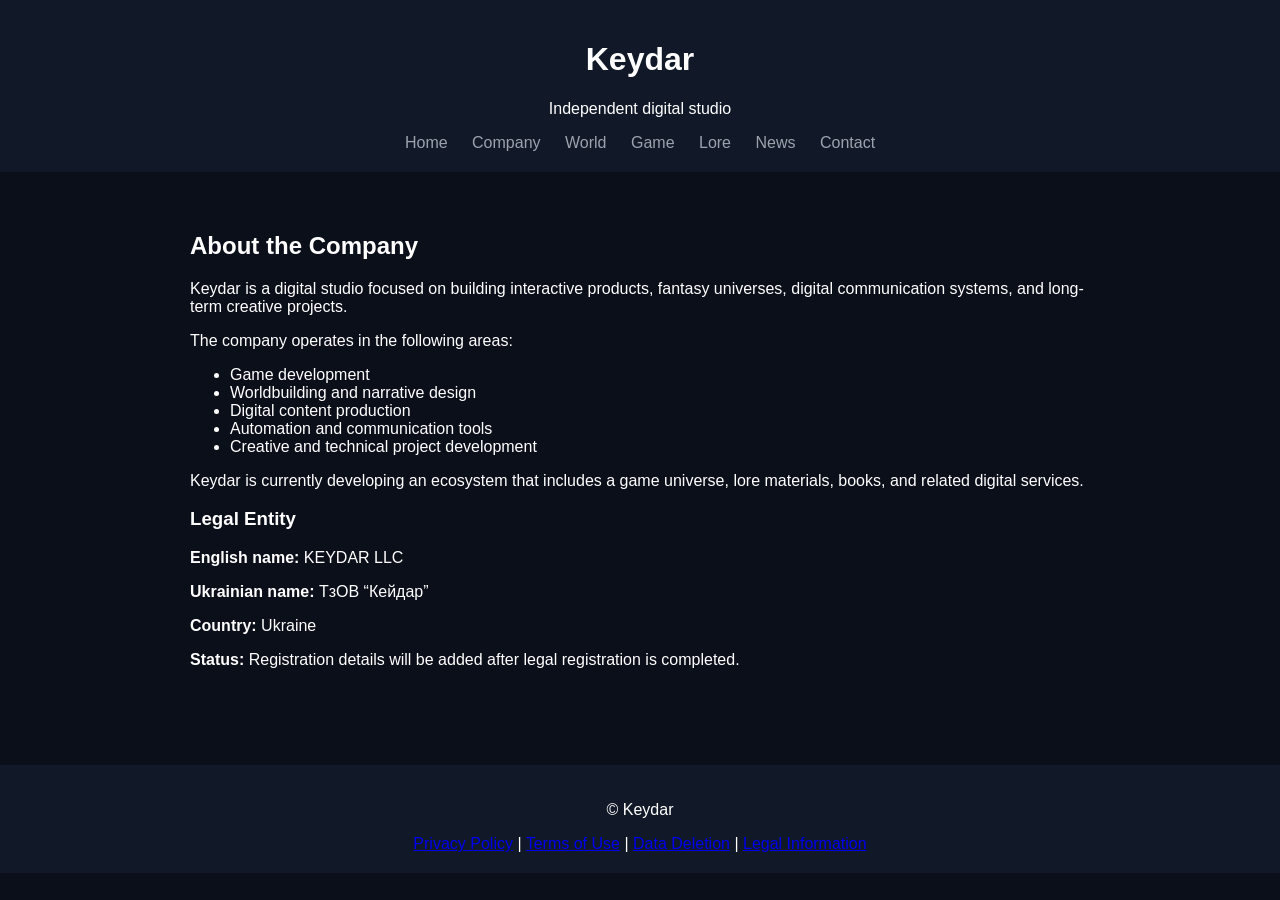
==== company.html @ dd7acaf7 "Create company.html File created with default code" ====
<!DOCTYPE html>
<html lang="en">
<head>
  <title>Company | Keydar</title>
  <meta charset="UTF-8">
  <meta name="viewport" content="width=device-width, initial-scale=1.0">
  <meta name="description" content="Information about Keydar and its business activities.">

  <!-- Meta verification -->
  <meta name="facebook-domain-verification" content="0sout8etpsja2fd0kh8x1mv5gqb30a" />

  <link rel="stylesheet" href="/css/style.css">
</head>
<body>

  <header>
    <h1>Keydar</h1>
    <p class="tagline">Independent digital studio</p>
    <nav>
      <a href="/">Home</a>
      <a href="/company.html">Company</a>
      <a href="/world.html">World</a>
      <a href="/game.html">Game</a>
      <a href="/lore.html">Lore</a>
      <a href="/news.html">News</a>
      <a href="/contact.html">Contact</a>
    </nav>
  </header>

  <main>
    <h2>About the Company</h2>

    <p>
      Keydar is a digital studio focused on building interactive products, fantasy universes,
      digital communication systems, and long-term creative projects.
    </p>

    <p>
      The company operates in the following areas:
    </p>

    <ul>
      <li>Game development</li>
      <li>Worldbuilding and narrative design</li>
      <li>Digital content production</li>
      <li>Automation and communication tools</li>
      <li>Creative and technical project development</li>
    </ul>

    <p>
      Keydar is currently developing an ecosystem that includes a game universe,
      lore materials, books, and related digital services.
    </p>

    <h3>Legal Entity</h3>

    <p><strong>English name:</strong> KEYDAR LLC</p>
    <p><strong>Ukrainian name:</strong> ТзОВ “Кейдар”</p>
    <p><strong>Country:</strong> Ukraine</p>
    <p><strong>Status:</strong> Registration details will be added after legal registration is completed.</p>
  </main>

  <footer>
    <p>© Keydar</p>
    <a href="/privacy.html">Privacy Policy</a> |
    <a href="/terms.html">Terms of Use</a> |
    <a href="/data-deletion.html">Data Deletion</a> |
    <a href="/legal.html">Legal Information</a>
  </footer>

</body>
</html>
---- css/style.css ----
body {
  margin: 0;
  font-family: Arial, sans-serif;
  background: #0b0f1a;
  color: #ffffff;
}

header {
  background: #111827;
  padding: 20px;
  text-align: center;
}

nav a {
  margin: 0 10px;
  color: #9ca3af;
  text-decoration: none;
}

nav a:hover {
  color: #ffffff;
}

main {
  padding: 40px;
  max-width: 900px;
  margin: auto;
}

footer {
  background: #111827;
  text-align: center;
  padding: 20px;
  margin-top: 40px;
}
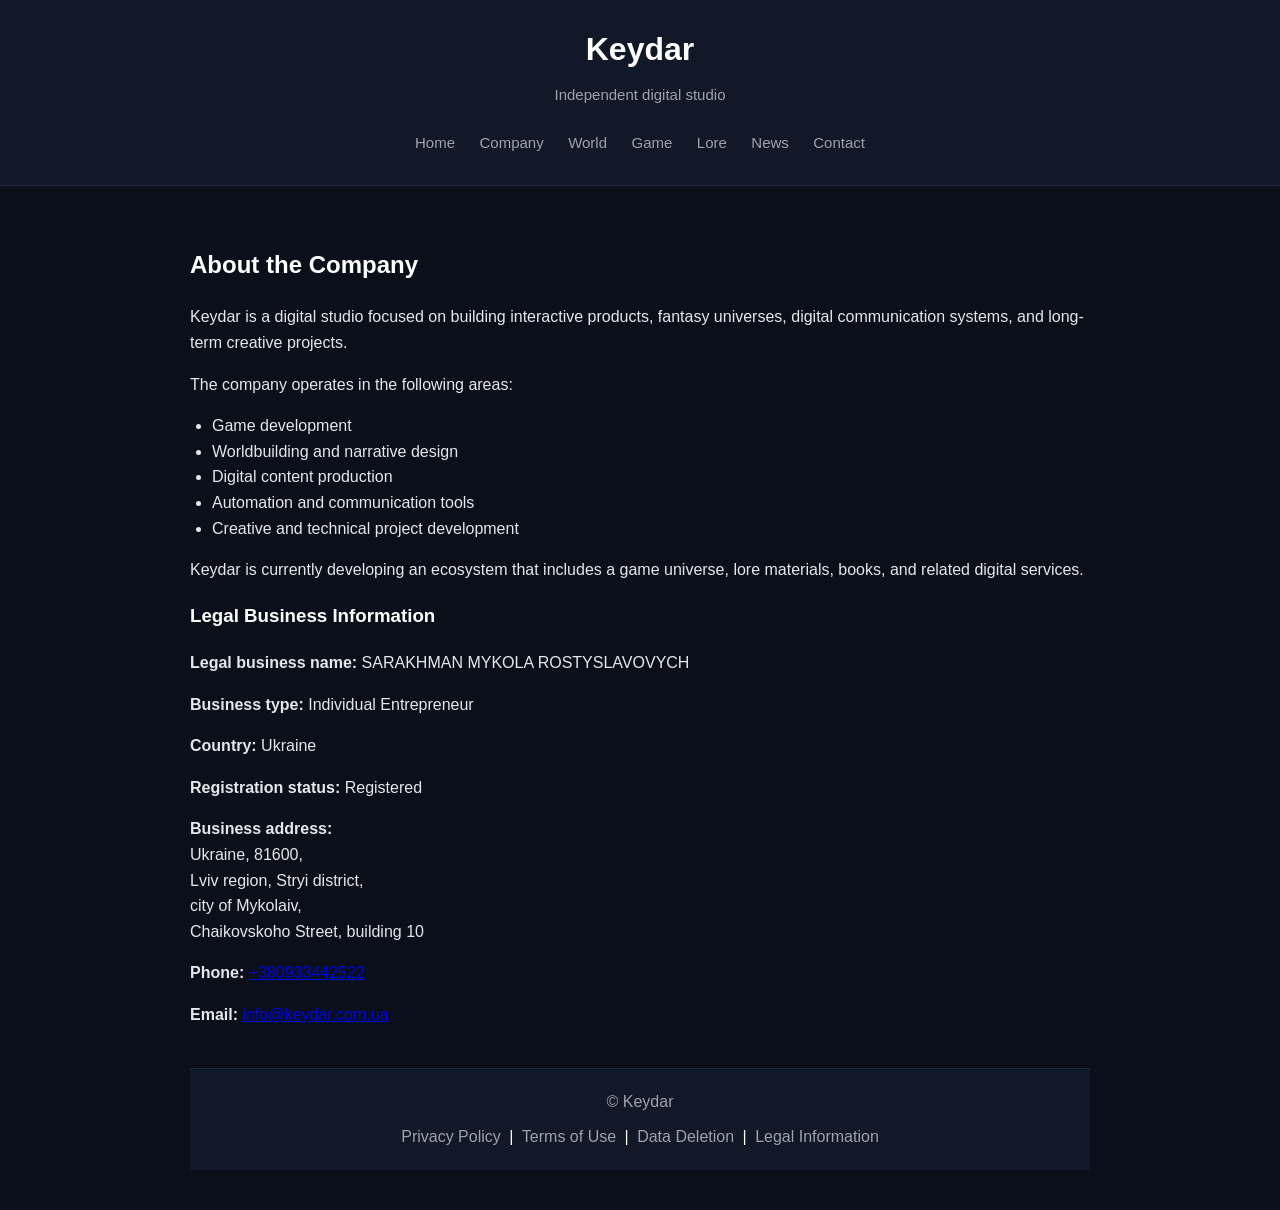
==== commit 0f7feafd: "Update company.html refactoring for FOP" ====
--- a/company.html
+++ b/company.html
@@ -52,13 +52,45 @@
       lore materials, books, and related digital services.
     </p>
 
-    <h3>Legal Entity</h3>
+    <h3>Legal Business Information</h3>
 
-    <p><strong>English name:</strong> KEYDAR LLC</p>
-    <p><strong>Ukrainian name:</strong> ТзОВ “Кейдар”</p>
-    <p><strong>Country:</strong> Ukraine</p>
-    <p><strong>Status:</strong> Registration details will be added after legal registration is completed.</p>
-  </main>
+<p>
+<strong>Legal business name:</strong>
+SARAKHMAN MYKOLA ROSTYSLAVOVYCH
+</p>
+
+<p>
+<strong>Business type:</strong>
+Individual Entrepreneur
+</p>
+
+<p>
+<strong>Country:</strong>
+Ukraine
+</p>
+
+<p>
+<strong>Registration status:</strong>
+Registered
+</p>
+
+<p>
+<strong>Business address:</strong><br>
+Ukraine, 81600,<br>
+Lviv region, Stryi district,<br>
+city of Mykolaiv,<br>
+Chaikovskoho Street, building 10
+</p>
+
+<p>
+<strong>Phone:</strong>
+<a href="tel:+380933442522">+380933442522</a>
+</p>
+
+<p>
+<strong>Email:</strong>
+<a href="mailto:info@keydar.com.ua">info@keydar.com.ua</a>
+</p>
 
   <footer>
     <p>© Keydar</p>
--- a/css/style.css
+++ b/css/style.css
@@ -3,18 +3,37 @@
   font-family: Arial, sans-serif;
   background: #0b0f1a;
   color: #ffffff;
+  line-height: 1.6;
 }
 
 header {
   background: #111827;
-  padding: 20px;
+  padding: 24px 20px;
   text-align: center;
+  border-bottom: 1px solid #1f2937;
+}
+
+header h1 {
+  margin: 0;
+  font-size: 32px;
+}
+
+.tagline {
+  margin: 8px 0 18px;
+  color: #9ca3af;
+  font-size: 15px;
+}
+
+nav {
+  margin-top: 10px;
 }
 
 nav a {
-  margin: 0 10px;
+  display: inline-block;
+  margin: 6px 10px;
   color: #9ca3af;
   text-decoration: none;
+  font-size: 15px;
 }
 
 nav a:hover {
@@ -22,9 +41,21 @@
 }
 
 main {
-  padding: 40px;
+  padding: 40px 20px;
   max-width: 900px;
   margin: auto;
+}
+
+h2, h3 {
+  color: #ffffff;
+}
+
+p, li {
+  color: #e5e7eb;
+}
+
+ul {
+  padding-left: 22px;
 }
 
 footer {
@@ -32,4 +63,20 @@
   text-align: center;
   padding: 20px;
   margin-top: 40px;
+  border-top: 1px solid #1f2937;
 }
+
+footer p {
+  margin: 0 0 10px;
+  color: #9ca3af;
+}
+
+footer a {
+  color: #9ca3af;
+  text-decoration: none;
+  margin: 0 4px;
+}
+
+footer a:hover {
+  color: #ffffff;
+}
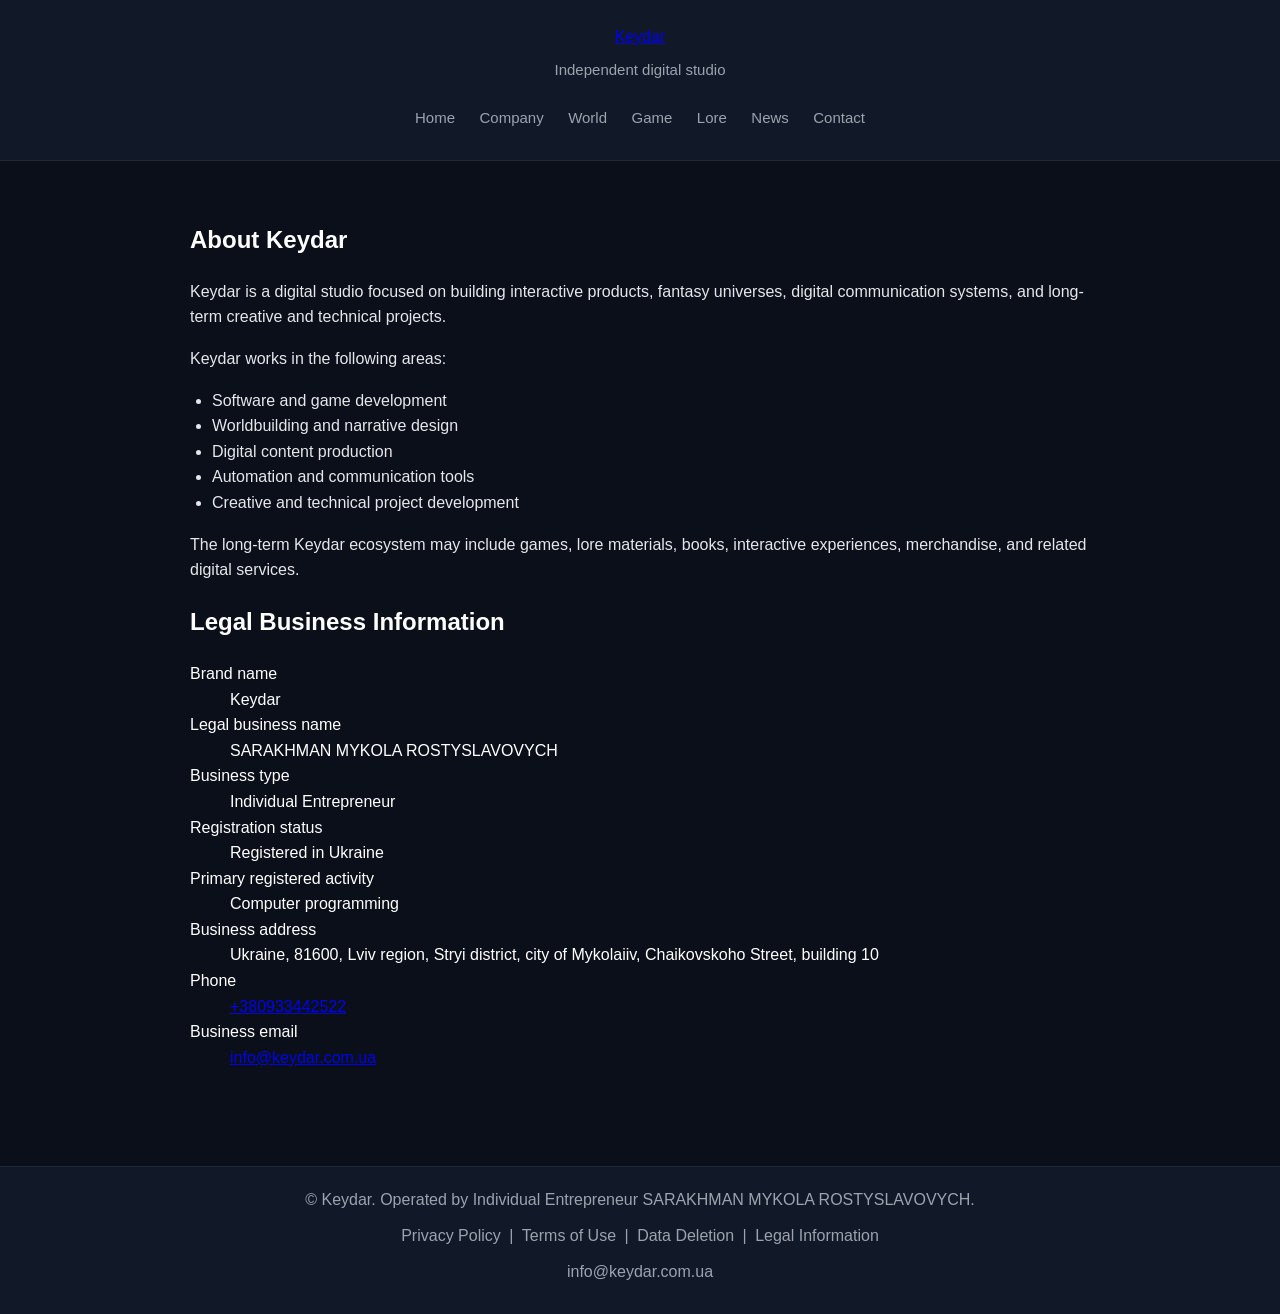
==== commit f44b1393: "Update company.html Update company page for Keydar sole proprietor" ====
--- a/company.html
+++ b/company.html
@@ -1,103 +1,131 @@
 <!DOCTYPE html>
 <html lang="en">
 <head>
-  <title>Company | Keydar</title>
   <meta charset="UTF-8">
   <meta name="viewport" content="width=device-width, initial-scale=1.0">
-  <meta name="description" content="Information about Keydar and its business activities.">
 
-  <!-- Meta verification -->
-  <meta name="facebook-domain-verification" content="0sout8etpsja2fd0kh8x1mv5gqb30a" />
+  <title>Company | Keydar</title>
+  <meta name="description" content="Information about Keydar, its projects, and the registered individual entrepreneur operating the brand.">
+
+  <!-- Meta domain verification: do not remove -->
+  <meta name="facebook-domain-verification" content="0sout8etpsja2fd0kh8x1mv5gqb30a">
 
   <link rel="stylesheet" href="/css/style.css">
 </head>
 <body>
+  <header>
+    <div class="site-header">
+      <a class="brand" href="/" aria-label="Keydar home">Keydar</a>
+      <p class="tagline">Independent digital studio</p>
 
-  <header>
-    <h1>Keydar</h1>
-    <p class="tagline">Independent digital studio</p>
-    <nav>
-      <a href="/">Home</a>
-      <a href="/company.html">Company</a>
-      <a href="/world.html">World</a>
-      <a href="/game.html">Game</a>
-      <a href="/lore.html">Lore</a>
-      <a href="/news.html">News</a>
-      <a href="/contact.html">Contact</a>
-    </nav>
+      <nav aria-label="Primary navigation">
+        <a href="/">Home</a>
+        <a href="/company.html">Company</a>
+        <a href="/world.html">World</a>
+        <a href="/game.html">Game</a>
+        <a href="/lore.html">Lore</a>
+        <a href="/news.html">News</a>
+        <a href="/contact.html">Contact</a>
+      </nav>
+    </div>
   </header>
 
   <main>
-    <h2>About the Company</h2>
+    <section>
+      <h1>About Keydar</h1>
 
+      <p>
+        Keydar is a digital studio focused on building interactive products,
+        fantasy universes, digital communication systems, and long-term
+        creative and technical projects.
+      </p>
+
+      <p>Keydar works in the following areas:</p>
+
+      <ul>
+        <li>Software and game development</li>
+        <li>Worldbuilding and narrative design</li>
+        <li>Digital content production</li>
+        <li>Automation and communication tools</li>
+        <li>Creative and technical project development</li>
+      </ul>
+
+      <p>
+        The long-term Keydar ecosystem may include games, lore materials,
+        books, interactive experiences, merchandise, and related digital
+        services.
+      </p>
+    </section>
+
+    <section class="business-card" aria-labelledby="legal-business-information">
+      <h2 id="legal-business-information">Legal Business Information</h2>
+
+      <dl class="business-details">
+        <div>
+          <dt>Brand name</dt>
+          <dd>Keydar</dd>
+        </div>
+
+        <div>
+          <dt>Legal business name</dt>
+          <dd>SARAKHMAN MYKOLA ROSTYSLAVOVYCH</dd>
+        </div>
+
+        <div>
+          <dt>Business type</dt>
+          <dd>Individual Entrepreneur</dd>
+        </div>
+
+        <div>
+          <dt>Registration status</dt>
+          <dd>Registered in Ukraine</dd>
+        </div>
+
+        <div>
+          <dt>Primary registered activity</dt>
+          <dd>Computer programming</dd>
+        </div>
+
+        <div>
+          <dt>Business address</dt>
+          <dd>
+            Ukraine, 81600, Lviv region, Stryi district,
+            city of Mykolaiiv, Chaikovskoho Street, building 10
+          </dd>
+        </div>
+
+        <div>
+          <dt>Phone</dt>
+          <dd><a href="tel:+380933442522">+380933442522</a></dd>
+        </div>
+
+        <div>
+          <dt>Business email</dt>
+          <dd><a href="mailto:info@keydar.com.ua">info@keydar.com.ua</a></dd>
+        </div>
+      </dl>
+    </section>
+  </main>
+
+  <footer>
     <p>
-      Keydar is a digital studio focused on building interactive products, fantasy universes,
-      digital communication systems, and long-term creative projects.
+      © Keydar. Operated by
+      Individual Entrepreneur SARAKHMAN MYKOLA ROSTYSLAVOVYCH.
+    </p>
+
+    <p class="footer-links">
+      <a href="/privacy.html">Privacy Policy</a>
+      <span aria-hidden="true">|</span>
+      <a href="/terms.html">Terms of Use</a>
+      <span aria-hidden="true">|</span>
+      <a href="/data-deletion.html">Data Deletion</a>
+      <span aria-hidden="true">|</span>
+      <a href="/legal.html">Legal Information</a>
     </p>
 
     <p>
-      The company operates in the following areas:
+      <a href="mailto:info@keydar.com.ua">info@keydar.com.ua</a>
     </p>
-
-    <ul>
-      <li>Game development</li>
-      <li>Worldbuilding and narrative design</li>
-      <li>Digital content production</li>
-      <li>Automation and communication tools</li>
-      <li>Creative and technical project development</li>
-    </ul>
-
-    <p>
-      Keydar is currently developing an ecosystem that includes a game universe,
-      lore materials, books, and related digital services.
-    </p>
-
-    <h3>Legal Business Information</h3>
-
-<p>
-<strong>Legal business name:</strong>
-SARAKHMAN MYKOLA ROSTYSLAVOVYCH
-</p>
-
-<p>
-<strong>Business type:</strong>
-Individual Entrepreneur
-</p>
-
-<p>
-<strong>Country:</strong>
-Ukraine
-</p>
-
-<p>
-<strong>Registration status:</strong>
-Registered
-</p>
-
-<p>
-<strong>Business address:</strong><br>
-Ukraine, 81600,<br>
-Lviv region, Stryi district,<br>
-city of Mykolaiv,<br>
-Chaikovskoho Street, building 10
-</p>
-
-<p>
-<strong>Phone:</strong>
-<a href="tel:+380933442522">+380933442522</a>
-</p>
-
-<p>
-<strong>Email:</strong>
-<a href="mailto:info@keydar.com.ua">info@keydar.com.ua</a>
-</p>
-
-  <footer>
-    <p>© Keydar</p>
-    <a href="/privacy.html">Privacy Policy</a> |
-    <a href="/terms.html">Terms of Use</a> |
-    <a href="/data-deletion.html">Data Deletion</a> |
-    <a href="/legal.html">Legal Information</a>
   </footer>
 
 </body>
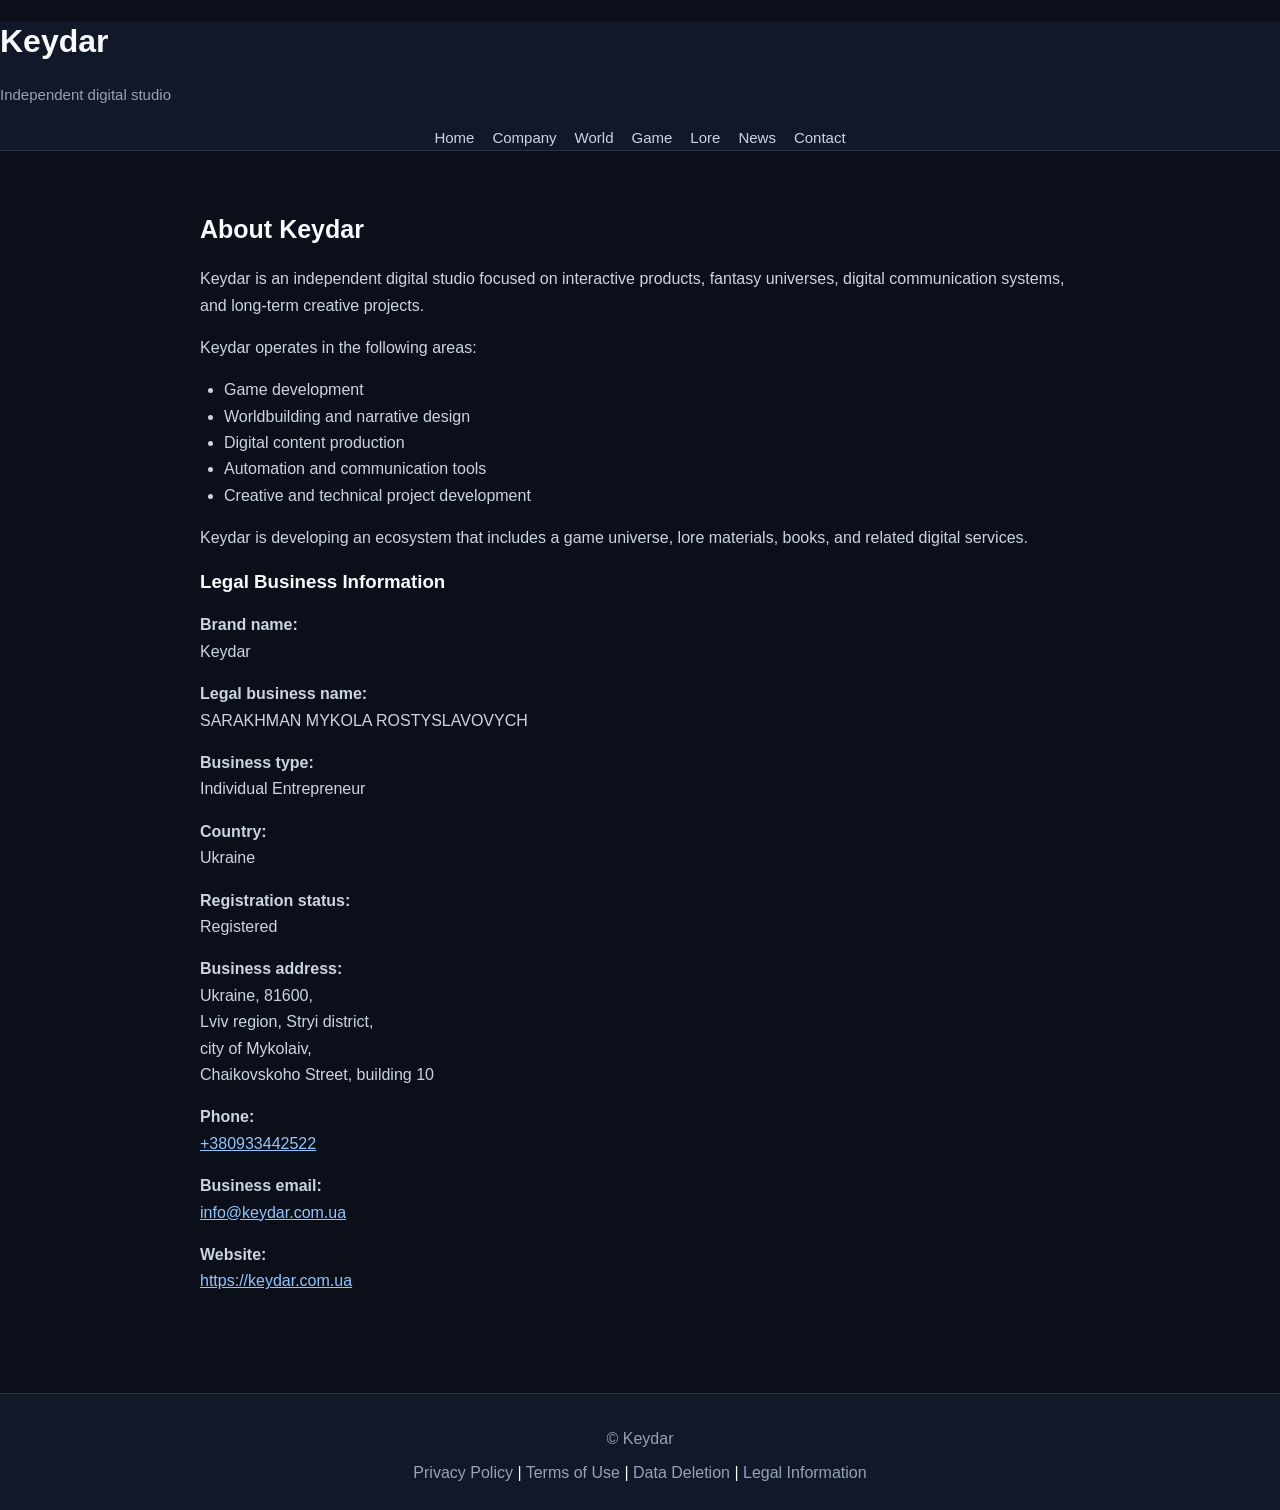
==== commit 7420dd14: "Update company.html Fix company page structure and registered business details" ====
--- a/company.html
+++ b/company.html
@@ -1,132 +1,118 @@
 <!DOCTYPE html>
 <html lang="en">
 <head>
+  <title>About Keydar | Business Information</title>
   <meta charset="UTF-8">
   <meta name="viewport" content="width=device-width, initial-scale=1.0">
+  <meta
+    name="description"
+    content="Information about Keydar, its activities, and the registered business operating the project."
+  >
 
-  <title>Company | Keydar</title>
-  <meta name="description" content="Information about Keydar, its projects, and the registered individual entrepreneur operating the brand.">
-
-  <!-- Meta domain verification: do not remove -->
-  <meta name="facebook-domain-verification" content="0sout8etpsja2fd0kh8x1mv5gqb30a">
+  <!-- Meta domain verification -->
+  <meta
+    name="facebook-domain-verification"
+    content="0sout8etpsja2fd0kh8x1mv5gqb30a"
+  >
 
   <link rel="stylesheet" href="/css/style.css">
 </head>
 <body>
   <header>
-    <div class="site-header">
-      <a class="brand" href="/" aria-label="Keydar home">Keydar</a>
-      <p class="tagline">Independent digital studio</p>
+    <h1>Keydar</h1>
+    <p class="tagline">Independent digital studio</p>
 
-      <nav aria-label="Primary navigation">
-        <a href="/">Home</a>
-        <a href="/company.html">Company</a>
-        <a href="/world.html">World</a>
-        <a href="/game.html">Game</a>
-        <a href="/lore.html">Lore</a>
-        <a href="/news.html">News</a>
-        <a href="/contact.html">Contact</a>
-      </nav>
-    </div>
+    <nav aria-label="Main navigation">
+      <a href="/">Home</a>
+      <a href="/company.html">Company</a>
+      <a href="/world.html">World</a>
+      <a href="/game.html">Game</a>
+      <a href="/lore.html">Lore</a>
+      <a href="/news.html">News</a>
+      <a href="/contact.html">Contact</a>
+    </nav>
   </header>
 
   <main>
-    <section>
-      <h1>About Keydar</h1>
+    <h2>About Keydar</h2>
 
-      <p>
-        Keydar is a digital studio focused on building interactive products,
-        fantasy universes, digital communication systems, and long-term
-        creative and technical projects.
-      </p>
+    <p>
+      Keydar is an independent digital studio focused on interactive products,
+      fantasy universes, digital communication systems, and long-term creative projects.
+    </p>
 
-      <p>Keydar works in the following areas:</p>
+    <p>Keydar operates in the following areas:</p>
 
-      <ul>
-        <li>Software and game development</li>
-        <li>Worldbuilding and narrative design</li>
-        <li>Digital content production</li>
-        <li>Automation and communication tools</li>
-        <li>Creative and technical project development</li>
-      </ul>
+    <ul>
+      <li>Game development</li>
+      <li>Worldbuilding and narrative design</li>
+      <li>Digital content production</li>
+      <li>Automation and communication tools</li>
+      <li>Creative and technical project development</li>
+    </ul>
 
-      <p>
-        The long-term Keydar ecosystem may include games, lore materials,
-        books, interactive experiences, merchandise, and related digital
-        services.
-      </p>
-    </section>
+    <p>
+      Keydar is developing an ecosystem that includes a game universe,
+      lore materials, books, and related digital services.
+    </p>
 
-    <section class="business-card" aria-labelledby="legal-business-information">
-      <h2 id="legal-business-information">Legal Business Information</h2>
+    <h3>Legal Business Information</h3>
 
-      <dl class="business-details">
-        <div>
-          <dt>Brand name</dt>
-          <dd>Keydar</dd>
-        </div>
+    <p>
+      <strong>Brand name:</strong><br>
+      Keydar
+    </p>
 
-        <div>
-          <dt>Legal business name</dt>
-          <dd>SARAKHMAN MYKOLA ROSTYSLAVOVYCH</dd>
-        </div>
+    <p>
+      <strong>Legal business name:</strong><br>
+      SARAKHMAN MYKOLA ROSTYSLAVOVYCH
+    </p>
 
-        <div>
-          <dt>Business type</dt>
-          <dd>Individual Entrepreneur</dd>
-        </div>
+    <p>
+      <strong>Business type:</strong><br>
+      Individual Entrepreneur
+    </p>
 
-        <div>
-          <dt>Registration status</dt>
-          <dd>Registered in Ukraine</dd>
-        </div>
+    <p>
+      <strong>Country:</strong><br>
+      Ukraine
+    </p>
 
-        <div>
-          <dt>Primary registered activity</dt>
-          <dd>Computer programming</dd>
-        </div>
+    <p>
+      <strong>Registration status:</strong><br>
+      Registered
+    </p>
 
-        <div>
-          <dt>Business address</dt>
-          <dd>
-            Ukraine, 81600, Lviv region, Stryi district,
-            city of Mykolaiiv, Chaikovskoho Street, building 10
-          </dd>
-        </div>
+    <p>
+      <strong>Business address:</strong><br>
+      Ukraine, 81600,<br>
+      Lviv region, Stryi district,<br>
+      city of Mykolaiv,<br>
+      Chaikovskoho Street, building 10
+    </p>
 
-        <div>
-          <dt>Phone</dt>
-          <dd><a href="tel:+380933442522">+380933442522</a></dd>
-        </div>
+    <p>
+      <strong>Phone:</strong><br>
+      <a href="tel:+380933442522">+380933442522</a>
+    </p>
 
-        <div>
-          <dt>Business email</dt>
-          <dd><a href="mailto:info@keydar.com.ua">info@keydar.com.ua</a></dd>
-        </div>
-      </dl>
-    </section>
+    <p>
+      <strong>Business email:</strong><br>
+      <a href="mailto:info@keydar.com.ua">info@keydar.com.ua</a>
+    </p>
+
+    <p>
+      <strong>Website:</strong><br>
+      <a href="https://keydar.com.ua">https://keydar.com.ua</a>
+    </p>
   </main>
 
   <footer>
-    <p>
-      © Keydar. Operated by
-      Individual Entrepreneur SARAKHMAN MYKOLA ROSTYSLAVOVYCH.
-    </p>
-
-    <p class="footer-links">
-      <a href="/privacy.html">Privacy Policy</a>
-      <span aria-hidden="true">|</span>
-      <a href="/terms.html">Terms of Use</a>
-      <span aria-hidden="true">|</span>
-      <a href="/data-deletion.html">Data Deletion</a>
-      <span aria-hidden="true">|</span>
-      <a href="/legal.html">Legal Information</a>
-    </p>
-
-    <p>
-      <a href="mailto:info@keydar.com.ua">info@keydar.com.ua</a>
-    </p>
+    <p>© Keydar</p>
+    <a href="/privacy.html">Privacy Policy</a> |
+    <a href="/terms.html">Terms of Use</a> |
+    <a href="/data-deletion.html">Data Deletion</a> |
+    <a href="/legal.html">Legal Information</a>
   </footer>
-
 </body>
 </html>
--- a/css/style.css
+++ b/css/style.css
@@ -1,82 +1,221 @@
+:root {
+  color-scheme: dark;
+  --background: #0b0f1a;
+  --surface: #111827;
+  --surface-soft: #151d2c;
+  --border: #263244;
+  --text: #f8fafc;
+  --text-muted: #cbd5e1;
+  --text-subtle: #94a3b8;
+  --link: #93c5fd;
+  --link-hover: #dbeafe;
+  --max-width: 920px;
+}
+
+* {
+  box-sizing: border-box;
+}
+
+html {
+  scroll-behavior: smooth;
+}
+
 body {
   margin: 0;
-  font-family: Arial, sans-serif;
-  background: #0b0f1a;
-  color: #ffffff;
-  line-height: 1.6;
+  min-height: 100vh;
+  font-family: Arial, Helvetica, sans-serif;
+  background: var(--background);
+  color: var(--text);
+  line-height: 1.65;
+}
+
+a {
+  color: var(--link);
+}
+
+a:hover,
+a:focus-visible {
+  color: var(--link-hover);
 }
 
 header {
-  background: #111827;
+  background: var(--surface);
+  border-bottom: 1px solid var(--border);
+}
+
+.site-header {
+  max-width: var(--max-width);
+  margin: 0 auto;
   padding: 24px 20px;
   text-align: center;
-  border-bottom: 1px solid #1f2937;
-}
-
-header h1 {
-  margin: 0;
-  font-size: 32px;
+}
+
+.brand {
+  display: inline-block;
+  color: var(--text);
+  font-size: 34px;
+  font-weight: 700;
+  line-height: 1.2;
+  text-decoration: none;
 }
 
 .tagline {
   margin: 8px 0 18px;
-  color: #9ca3af;
+  color: var(--text-subtle);
   font-size: 15px;
 }
 
 nav {
-  margin-top: 10px;
+  display: flex;
+  flex-wrap: wrap;
+  justify-content: center;
+  gap: 8px 18px;
 }
 
 nav a {
-  display: inline-block;
-  margin: 6px 10px;
-  color: #9ca3af;
+  color: var(--text-muted);
+  font-size: 15px;
   text-decoration: none;
-  font-size: 15px;
-}
-
-nav a:hover {
-  color: #ffffff;
+}
+
+nav a:hover,
+nav a:focus-visible {
+  color: var(--text);
 }
 
 main {
-  padding: 40px 20px;
-  max-width: 900px;
-  margin: auto;
-}
-
-h2, h3 {
-  color: #ffffff;
-}
-
-p, li {
-  color: #e5e7eb;
+  width: 100%;
+  max-width: var(--max-width);
+  min-height: 48vh;
+  margin: 0 auto;
+  padding: 42px 20px;
+}
+
+section + section,
+article > h2 {
+  margin-top: 32px;
+}
+
+h1,
+h2,
+h3 {
+  color: var(--text);
+  line-height: 1.25;
+}
+
+main h1 {
+  margin-top: 0;
+  font-size: clamp(30px, 5vw, 42px);
+}
+
+main h2 {
+  font-size: 25px;
+}
+
+p,
+li,
+dd {
+  color: var(--text-muted);
 }
 
 ul {
-  padding-left: 22px;
+  padding-left: 24px;
+}
+
+.business-card {
+  margin-top: 30px;
+  padding: 24px;
+  background: var(--surface-soft);
+  border: 1px solid var(--border);
+  border-radius: 12px;
+}
+
+.business-card h2 {
+  margin-top: 0;
+}
+
+.business-details {
+  margin: 0;
+}
+
+.business-details > div {
+  padding: 12px 0;
+  border-bottom: 1px solid var(--border);
+}
+
+.business-details > div:last-child {
+  border-bottom: 0;
+}
+
+.business-details dt {
+  margin-bottom: 3px;
+  color: var(--text);
+  font-weight: 700;
+}
+
+.business-details dd {
+  margin: 0;
+  overflow-wrap: anywhere;
+}
+
+.last-updated,
+.note {
+  color: var(--text-subtle);
 }
 
 footer {
-  background: #111827;
+  margin-top: 40px;
+  padding: 24px 20px;
+  background: var(--surface);
+  border-top: 1px solid var(--border);
   text-align: center;
-  padding: 20px;
-  margin-top: 40px;
-  border-top: 1px solid #1f2937;
 }
 
 footer p {
-  margin: 0 0 10px;
-  color: #9ca3af;
+  margin: 8px 0;
+  color: var(--text-subtle);
+}
+
+.footer-links {
+  display: flex;
+  flex-wrap: wrap;
+  justify-content: center;
+  gap: 4px 9px;
 }
 
 footer a {
-  color: #9ca3af;
+  color: var(--text-subtle);
   text-decoration: none;
-  margin: 0 4px;
-}
-
-footer a:hover {
-  color: #ffffff;
-}
+}
+
+footer a:hover,
+footer a:focus-visible {
+  color: var(--text);
+}
+
+@media (max-width: 600px) {
+  .site-header {
+    padding: 20px 16px;
+  }
+
+  nav {
+    gap: 6px 14px;
+  }
+
+  main {
+    padding: 32px 16px;
+  }
+
+  .business-card {
+    padding: 18px;
+  }
+
+  .footer-links span {
+    display: none;
+  }
+
+  .footer-links {
+    flex-direction: column;
+    gap: 6px;
+  }
+}
